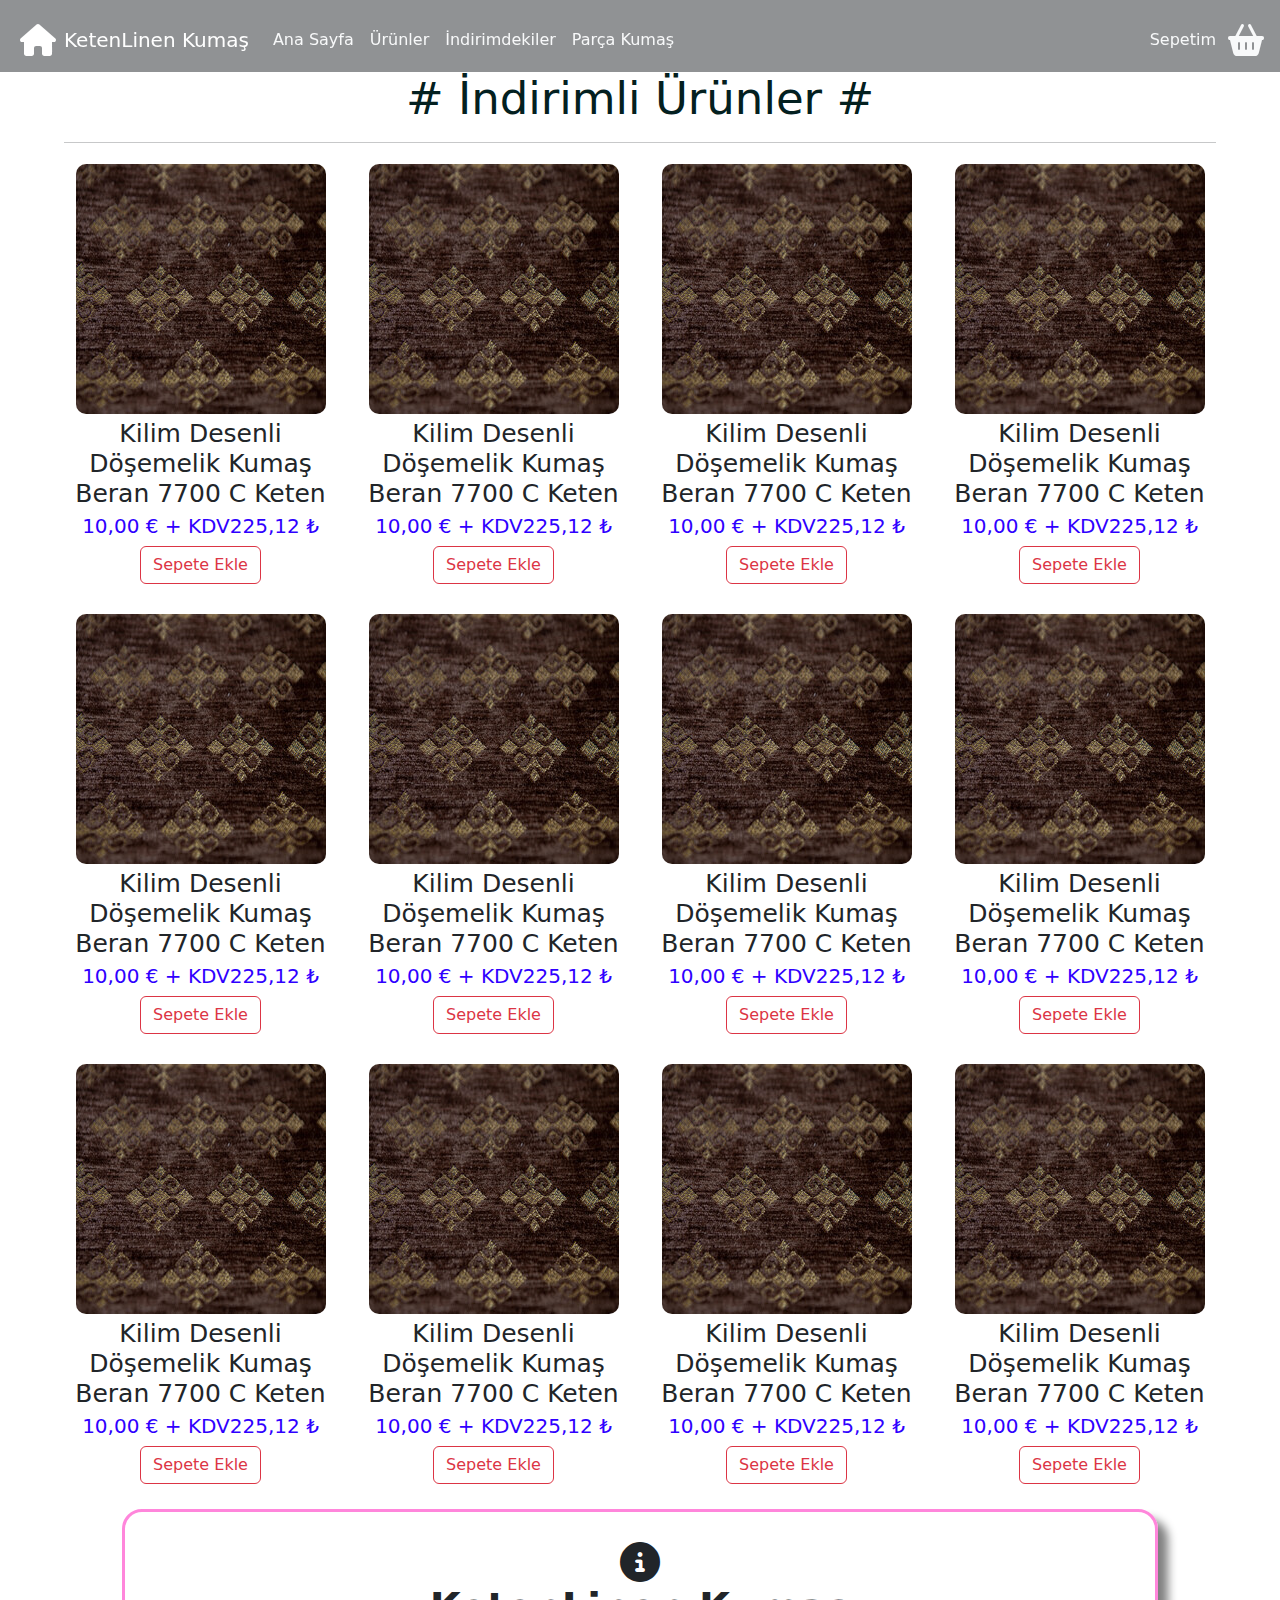
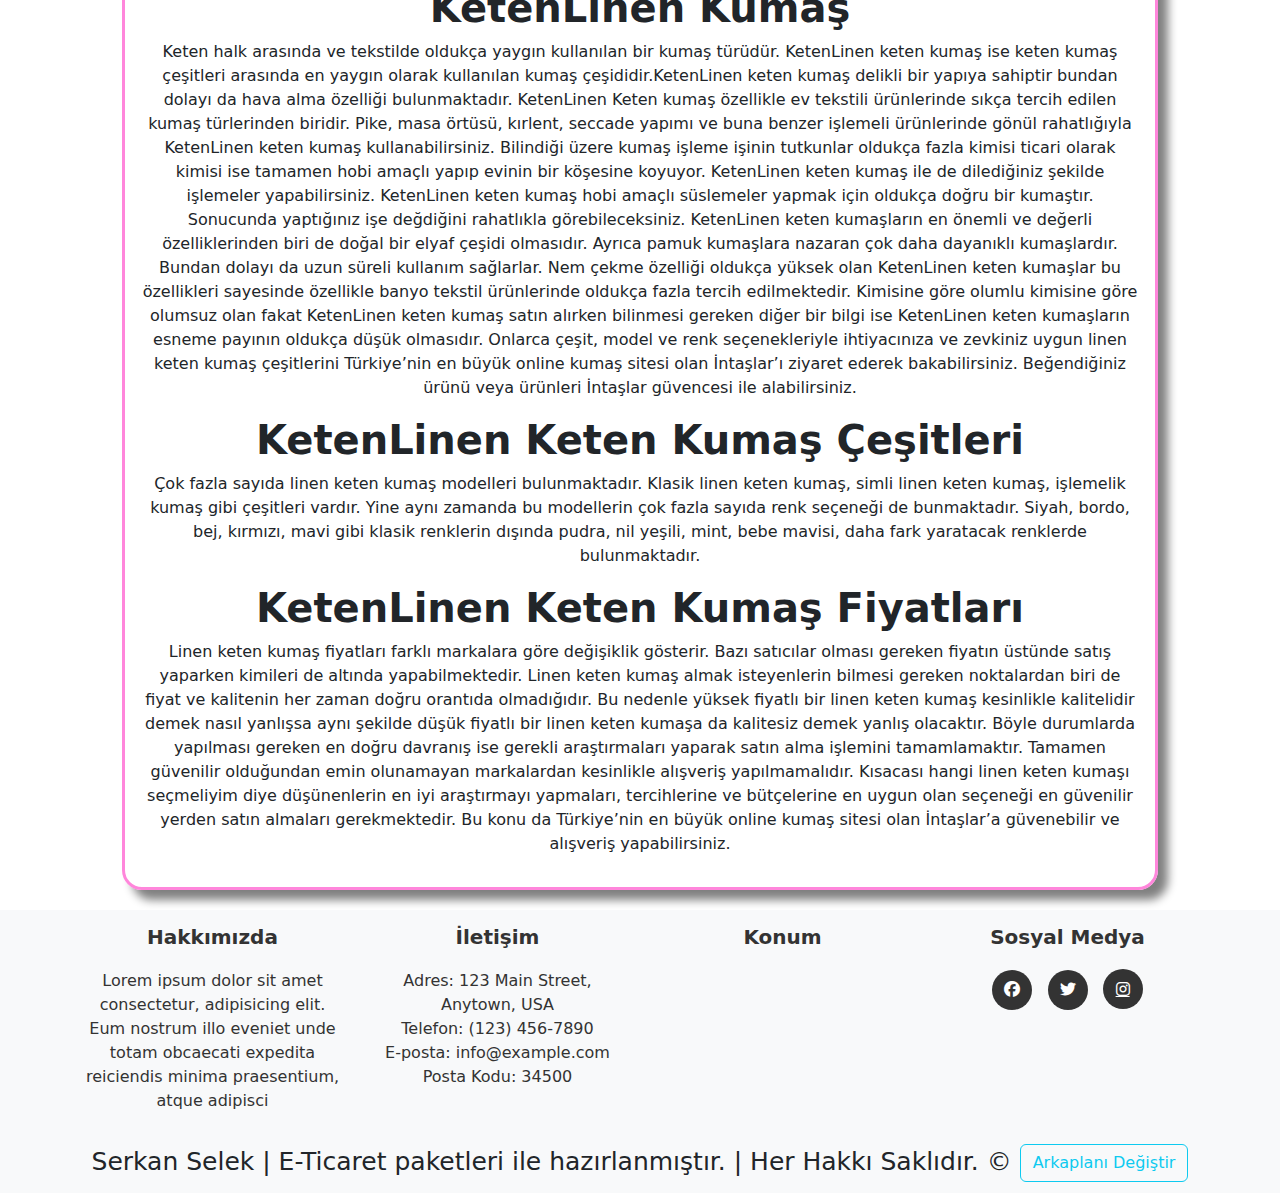
==== Indirimdekiler.html @ b71d881e "ilk hali" ====
<!DOCTYPE html>
<html lang="en">
<head>
    <meta charset="UTF-8">
    <meta http-equiv="X-UA-Compatible" content="IE=edge">
    <meta name="viewport" content="width=device-width, initial-scale=1.0">
    <title>İndirimdekiler</title>
    <link rel="stylesheet" href="style.css" />
    <link rel="stylesheet" href="https://cdnjs.cloudflare.com/ajax/libs/font-awesome/6.4.0/css/all.min.css">
    <link rel="stylesheet" href="https://cdn.jsdelivr.net/npm/bootstrap@5.3.0-alpha3/dist/css/bootstrap.min.css"/>
</head>
<body>
    <nav
      class="navbar navbar-expand-md bg-dark fixed-top bg-opacity-50 text-light"
    >
      <div class="container-fluid mt-2">
        <i class="fa-solid fa-house fa-2x p-2 poin" style="cursor: pointer;color: rgb(255, 255, 255); "></i>
        <a class="navbar-brand text-light-hover" style="color: #fff" href="KetenKumas.html">KetenLinen Kumaş</a>
        <button
          class="navbar-toggler"
          type="button"
          data-bs-toggle="collapse"
          data-bs-target="#navbarSupportedContent"
          aria-controls="navbarSupportedContent"
          aria-expanded="false"
          aria-label="Toggle navigation"
        >
          <span class="navbar-toggler-icon"></span>
        </button>
        <div class="collapse navbar-collapse" id="navbarSupportedContent">
          <ul class="navbar-nav me-auto mb-2 mb-lg-0">
            <li class="nav-item">
              <a class="nav-link text-light " aria-current="page" href="KetenKumas.html"
                >Ana Sayfa</a
              >
            </li>
            <li class="nav-item">
              <a class="nav-link text-light" aria-current="page" href="Urunler.html"
                >Ürünler</a
              >
            </li>
            <li class="nav-item">
              <a class="nav-link text-light" aria-current="page" href="Indirimdekiler.html"
                >İndirimdekiler</a
              >
            </li>
            <li class="nav-item">
              <a class="nav-link text-light" aria-current="page" href="ParcaKumas.html"
                >Parça Kumaş</a
              >
            </li>
          </ul>
          <div class="d-flex" role="search">
            <a class="nav-link text-light p-2" aria-current="page" href="Sepet.html"
              >Sepetim</a
            >
            <i
              class="fa-sharp fa-solid fa-basket-shopping fa-fade fs-2 p-1"
            ></i>
          </div>
        </div>
      </div>
    </nav>
    <div id="container">
        <div class="size">
            <h2 style="font-size: 45px;"># İndirimli Ürünler #</h2>
          </div>
          <hr>
          <div class="Products" >
          <div class="Product">
            <img src="Img/20.jpg" alt="" />
            <h2>Kilim Desenli Döşemelik Kumaş Beran 7700 C Keten</h2>
            <h3>10,00 € + KDV225,12 ₺</h3>
            <button type="button" class="btn btn-outline-danger" >Sepete Ekle</button>
          </div>
          <div class="Product">
            <img src="Img/20.jpg" alt="" />
            <h2>Kilim Desenli Döşemelik Kumaş Beran 7700 C Keten</h2>
            <h3>10,00 € + KDV225,12 ₺</h3>
            <button type="button" class="btn btn-outline-danger" >Sepete Ekle</button>
          </div>
          <div class="Product">
            <img src="Img/20.jpg" alt="" />
            <h2>Kilim Desenli Döşemelik Kumaş Beran 7700 C Keten</h2>
            <h3>10,00 € + KDV225,12 ₺</h3>
            <button type="button" class="btn btn-outline-danger" >Sepete Ekle</button>
          </div>
          <div class="Product">
            <img src="Img/20.jpg" alt="" />
            <h2>Kilim Desenli Döşemelik Kumaş Beran 7700 C Keten</h2>
            <h3>10,00 € + KDV225,12 ₺</h3>
            <button type="button" class="btn btn-outline-danger" >Sepete Ekle</button>
          </div>
          <div class="Product">
            <img src="Img/20.jpg" alt="" />
            <h2>Kilim Desenli Döşemelik Kumaş Beran 7700 C Keten</h2>
            <h3>10,00 € + KDV225,12 ₺</h3>
            <button type="button" class="btn btn-outline-danger" >Sepete Ekle</button>
          </div>
          <div class="Product">
            <img src="Img/20.jpg" alt="" />
            <h2>Kilim Desenli Döşemelik Kumaş Beran 7700 C Keten</h2>
            <h3>10,00 € + KDV225,12 ₺</h3>
            <button type="button" class="btn btn-outline-danger" >Sepete Ekle</button>
          </div>
          <div class="Product">
            <img src="Img/20.jpg" alt="" />
            <h2>Kilim Desenli Döşemelik Kumaş Beran 7700 C Keten</h2>
            <h3>10,00 € + KDV225,12 ₺</h3>
            <button type="button" class="btn btn-outline-danger" >Sepete Ekle</button>
          </div>
          <div class="Product">
            <img src="Img/20.jpg" alt="" />
            <h2>Kilim Desenli Döşemelik Kumaş Beran 7700 C Keten</h2>
            <h3>10,00 € + KDV225,12 ₺</h3>
            <button type="button" class="btn btn-outline-danger" >Sepete Ekle</button>
          </div>
          <div class="Product">
            <img src="Img/20.jpg" alt="" />
            <h2>Kilim Desenli Döşemelik Kumaş Beran 7700 C Keten</h2>
            <h3>10,00 € + KDV225,12 ₺</h3>
            <button type="button" class="btn btn-outline-danger" >Sepete Ekle</button>
          </div>
          <div class="Product">
            <img src="Img/20.jpg" alt="" />
            <h2>Kilim Desenli Döşemelik Kumaş Beran 7700 C Keten</h2>
            <h3>10,00 € + KDV225,12 ₺</h3>
            <button type="button" class="btn btn-outline-danger" >Sepete Ekle</button>
          </div>
          <div class="Product">
            <img src="Img/20.jpg" alt="" />
            <h2>Kilim Desenli Döşemelik Kumaş Beran 7700 C Keten</h2>
            <h3>10,00 € + KDV225,12 ₺</h3>
            <button type="button" class="btn btn-outline-danger" >Sepete Ekle</button>
          </div>
          <div class="Product">
            <img src="Img/20.jpg" alt="" />
            <h2>Kilim Desenli Döşemelik Kumaş Beran 7700 C Keten</h2>
            <h3>10,00 € + KDV225,12 ₺</h3>
            <button type="button" class="btn btn-outline-danger" >Sepete Ekle</button>
          </div>
        </div>
        <div class="header">
          <div class="header-content">
          <i class="fa-solid fa-circle-info fs-1"></i>
          <h2> KetenLinen Kumaş</h2>
          <p>Keten halk arasında ve tekstilde oldukça yaygın kullanılan bir kumaş türüdür. KetenLinen keten kumaş ise keten kumaş çeşitleri arasında en yaygın olarak kullanılan kumaş çeşididir.KetenLinen keten kumaş delikli bir yapıya sahiptir bundan dolayı da hava alma özelliği bulunmaktadır. KetenLinen Keten kumaş özellikle ev tekstili ürünlerinde sıkça tercih edilen kumaş türlerinden biridir. Pike, masa örtüsü, kırlent, seccade yapımı ve buna benzer işlemeli ürünlerinde gönül rahatlığıyla KetenLinen keten kumaş kullanabilirsiniz. Bilindiği üzere kumaş işleme işinin tutkunlar oldukça fazla kimisi ticari olarak kimisi ise tamamen hobi amaçlı yapıp evinin bir köşesine koyuyor. KetenLinen keten kumaş ile de dilediğiniz şekilde işlemeler yapabilirsiniz. KetenLinen keten kumaş hobi amaçlı süslemeler yapmak için oldukça doğru bir kumaştır. Sonucunda yaptığınız işe değdiğini rahatlıkla görebileceksiniz. KetenLinen keten kumaşların en önemli ve değerli özelliklerinden biri de doğal bir elyaf çeşidi olmasıdır. Ayrıca pamuk kumaşlara nazaran çok daha dayanıklı kumaşlardır. Bundan dolayı da uzun süreli kullanım sağlarlar. Nem çekme özelliği oldukça yüksek olan KetenLinen keten kumaşlar bu özellikleri sayesinde özellikle banyo tekstil ürünlerinde oldukça fazla tercih edilmektedir. Kimisine göre olumlu kimisine göre olumsuz olan fakat KetenLinen keten kumaş satın alırken bilinmesi gereken diğer bir bilgi ise KetenLinen keten kumaşların esneme payının oldukça düşük olmasıdır.
          Onlarca çeşit, model ve renk seçenekleriyle ihtiyacınıza ve zevkiniz uygun linen keten kumaş çeşitlerini Türkiye’nin en büyük online kumaş sitesi olan İntaşlar’ı ziyaret ederek bakabilirsiniz. Beğendiğiniz ürünü veya ürünleri İntaşlar güvencesi ile alabilirsiniz.</p>
          <h2>KetenLinen Keten Kumaş Çeşitleri</h2>
          <p>Çok fazla sayıda linen keten kumaş modelleri bulunmaktadır. Klasik linen keten kumaş, simli linen keten kumaş, işlemelik kumaş gibi çeşitleri vardır. Yine aynı zamanda bu modellerin çok fazla sayıda renk seçeneği de bunmaktadır. Siyah, bordo, bej, kırmızı, mavi gibi klasik renklerin dışında pudra, nil yeşili, mint, bebe mavisi, daha fark yaratacak renklerde bulunmaktadır.</p>
          <h2>KetenLinen Keten Kumaş Fiyatları</h2>
          <p>Linen keten kumaş fiyatları farklı markalara göre değişiklik gösterir. Bazı satıcılar olması gereken fiyatın üstünde satış yaparken kimileri de altında yapabilmektedir. Linen keten kumaş almak isteyenlerin bilmesi gereken noktalardan biri de fiyat ve kalitenin her zaman doğru orantıda olmadığıdır. Bu nedenle yüksek fiyatlı bir linen keten kumaş kesinlikle kalitelidir demek nasıl yanlışsa aynı şekilde düşük fiyatlı bir linen keten kumaşa da kalitesiz demek yanlış olacaktır. Böyle durumlarda yapılması gereken en doğru davranış ise gerekli araştırmaları yaparak satın alma işlemini tamamlamaktır. Tamamen güvenilir olduğundan emin olunamayan markalardan kesinlikle alışveriş yapılmamalıdır. Kısacası hangi linen keten kumaşı seçmeliyim diye düşünenlerin en iyi araştırmayı yapmaları, tercihlerine ve bütçelerine en uygun olan seçeneği en güvenilir yerden satın almaları gerekmektedir. Bu konu da Türkiye’nin en büyük online kumaş sitesi olan İntaşlar’a güvenebilir ve alışveriş yapabilirsiniz.</p>
        </div>
       </div>
    </div>
    <footer>
      <div class="container">
        <div class="row">
          <div class="col-md-3">
            <h4>Hakkımızda</h4>
            <p>Lorem ipsum dolor sit amet consectetur, adipisicing elit. Eum nostrum illo eveniet unde totam obcaecati expedita reiciendis minima praesentium, atque adipisci</p>
          </div>
          <div class="col-md-3">
            <h4>İletişim</h4>
            <p>Adres: 123 Main Street, Anytown, USA<br>
               Telefon: (123) 456-7890<br>
               E-posta: info@example.com <br>
              Posta Kodu: 34500</p>
          </div>
          <div class="col-md-3">
            <h4>Konum</h4>
            <iframe
            src="https://www.google.com/maps/embed?pb=!1m18!1m12!1m3!1d3010.4388730806877!2d28.828961715251687!3d41.015653379300055!2m3!1f0!2f0!3f0!3m2!1i1024!2i768!4f13.1!3m3!1m2!1s0x14caa494a546d8d9%3A0x5f1c9d7345d8a8c1!2sYenibosna%20Merkez%2C%20Ferit%20S%C4%B1dal%20Sk.%2C%2034197%20Bah%C3%A7elievler%2F%C4%B0stanbul!5e0!3m2!1str!2str!4v1680774273585!5m2!1str!2str"
            width="250"
            height="100"
            style="border-radius: 10px;"
            allowfullscreen=""
            loading="lazy"
            referrerpolicy="no-referrer-when-downgrade"
          ></iframe>
          </div>
          <div class="col-md-3">
            <h4>Sosyal Medya</h4>
            <ul class="social-media">
              <li><a href="#"><i class="fab fa-facebook"></i></a></li>
              <li><a href="#"><i class="fab fa-twitter"></i></a></li>
              <li><a href="https://www.instagram.com/srkanselek/?next=%2F"
                class="fab fa-instagram"></i></a></li>
            </ul>
            
          </div>
        </div>
      </div>
    </footer>
    <div class="copry">
      Serkan Selek | E-Ticaret paketleri ile hazırlanmıştır. | Her Hakkı
      Saklıdır. &copy;
      <button id="backround" class="btn btn-outline-info">Arkaplanı Değiştir</button>
    </div>
    <script src="https://cdn.jsdelivr.net/npm/bootstrap@5.3.0-alpha3/dist/js/bootstrap.bundle.min.js"></script>
    <script src="app.js"></script>
</body>
</html>
---- style.css ----
/* @import url(https://cdnjs.cloudflare.com/ajax/libs/font-awesome/6.4.0/css/all.min.css); */

* {
    margin: 0;
    padding: 0;
    box-sizing: border-box;
}
#navbar{
    background: transparent;
    backdrop-filter: blur(5px);
}
.nav-link:hover {
    color: rgba(255, 255, 0, 0.548) !important;
}
#container{
    max-width: 100%;
    padding: 0 5%;
    margin-top: 72px;
    /* background-color: #ffffff  arka plan rengi*/
}
#slider-container{
    margin-left: 0;
    margin-right: 0;
    max-width: 100%;
}
.carousel-item img{
    text-align: center;
    border-image-slice: 0%;
    width: 100%;
}
#carouselExampleCaptions img{
    max-height: 90vh;
}
.Price{
    display: grid;
    grid-template-columns: repeat(4, 1fr);
    background-color: rgb(240, 238, 235);
    text-align: center;
    padding-left: 5%;
    padding-right: 5%;
    border-bottom-left-radius: 20px;
    border-bottom-right-radius: 20px;
}
.Unit-Price{
    padding: 15px;
    text-align: center;
    color: rgb(0, 0, 0);
}
.Unit-Price i{
    color: rgb(226, 43, 43);
}
.size{
    color: rgb(3, 32, 32);
    text-align: center;
    font-size: 45px;
}
.Products{
    display: grid;
    grid-template-columns: repeat(4, 1fr);
    text-align: center;
    gap: 20px;
}
.Products h3{
    color: rgb(47, 0, 255);
    font-size: 20px;
}
.Products h2{
    font-size: 25px;
    margin: 5px;
}
.Product{
    border: none;
    border-radius: 25px;
    padding-top: 10px;
    background-color: #ffffff;
    padding: 5px 0 5px 0;
}
.Product img{
    border-radius: 10px 10px 10px 10px;
    width: 250px;
    height: 250px;
}
 .Products .Product:hover{  /*burası da box shasow yapıp üzerine gelince etrafında kutucuk oluşturuyor. */
    box-shadow: 0 4px 8px 0 rgba(0, 0, 0, 0.2), 0 6px 20px 0 rgba(0, 0, 0, 0.19);
}

.section{
    display: flex;
    overflow: auto;
    text-align: center;
    max-width: 100%;
    height: 450px;
    padding: 10px;
    column-gap: 35px;
    background-color: #ffffff;
    border-radius: 9px;

}
.section::-webkit-scrollbar{
    background-color: transparent;
    height: 10px;
}
.section::-webkit-scrollbar-thumb{
    background-color: rgb(172, 182, 153);
    border-radius: 6px;
}
.section .Product h3{
    color: rgb(47, 0, 255);
    font-size: 20px;
}
.section .Product h2{
    font-size: 25px;
    margin: 10px;
}
.header{
    padding-top: 15px;
    border: 3px solid rgb(255, 134, 219);
    border-radius: 20px;
    text-align: center;
    box-shadow: 10px 10px 10px grey; 
    margin: 20px 5%;
    width: 90%;
}
.header-content{
    padding: 15px;
}
.header-content h2{
    font-size: 40px;
    font-weight: 650;
}
/* Footer Başlangıç */
footer {
    background-color: #f8f9fa;
    padding: 15px 0 10px 0;
    font-size: 16px;
    color: #333;
    align-items: center;
  }
  footer h4 {
    font-size: 20px;
    font-weight: bold;
    margin-bottom: 20px;
  }
  footer p {
    line-height: 1.5;
    margin-bottom: 20px;
  }
  .row{
    text-align: center;
  }
  .social-media {
    list-style: none;
    padding: 0;
    margin: 0;
  }
  
  .social-media li {
    display: inline-block;
    margin-right: 10px;
  }
  
  .social-media li:last-child {
    margin-right: 0;
  }
  
  .social-media a {
    display: inline-block;
    width: 40px;
    height: 40px;
    line-height: 40px;
    text-align: center;
    color: #fff;
    border-radius: 50%;
    background-color: #333;
    transition: all 0.3s ease;
  }
  
  .social-media a:hover {
    background-color: #dc3545;
  }
  .copry{
    text-align: center;
    align-items: center;
    font-size: 25px;
    background-color: #f8f9fa;
    bottom: 0px;
    height: 50px;
  }
  
/* Footer Bitiş */
.features{
    display: flex;
}
.features img {
    width: 650px;
    height: 550px;
    border-radius: 20px 0px 0px 20px;
}
.features2{
    padding: 15px;
    background-color: rgb(248, 248, 241);
    border-radius: 0px 20px 20px 0px;
}
/* Fıgure Başlangıç */
.fıgure{
    display: grid;
    grid-template-columns: repeat(3, 1fr);
    text-align: center;
    padding: 0 0 0 5%;
}
.sort{
    position: relative;
    width: 350px;
    height: 250px;
    background-color: #000;
    overflow: hidden;
    border-radius: 15px;
}
.sort__image{
    height: 100%;
    width: 100%;
    object-fit: cover;
    scale: 1.15;
    transition: opacity 0.25s,
                scale 0.35s;
}
.sort:hover .sort__image{
    opacity: 0.5;
    scale: 1;
}
.sort__body{
    position: absolute;
    inset: 0;
    padding: 50px;
    color: #fff;
    text-align: center;
    display: flex;
    flex-direction: column;
    align-items: center;
    row-gap: 15px;
    justify-content: center;
}
.sort__body::before{
    content: '';
    position: absolute;
    inset: 20px;
    border: 2px solid #fff;
    opacity: 0;
    scale: 1.25;
    transition: opacity 0.25s,
                scale 0.25s;
}
.sort:hover .sort__body::before{
    opacity: 1;
    scale: 1;
}
.sort__title{
    letter-spacing: 1px;
    text-transform: uppercase;
    text-shadow: 1px 1px 10px rgba(0, 0, 0, .5);
}
.sort__description{
    opacity: 1;
    translate: 0;
}
/* Fıgure Bitiş */

/* Animasyonlu Cardlar başlangıç */
.cards{
    display: grid ;
    grid-template-columns: repeat(4, 1fr);
    text-align: center;
    align-items: center;
}
.card{
    left: 15px;
    border: none;
    margin: 30px;
    border-radius: 10px;
    box-shadow: 3px 3px 20px rgba(218, 98, 98, 0.5);
    position: relative;
    overflow: hidden;
    height: 250px;
    width: 250px;
}
.card img{
    width: 250px;
    height: 250px;
    object-fit: cover;
    transition: transform 1s;
}
.card:hover .card-image{
    transform: scale(1.5);
}
.card-title {
    position: absolute;
    bottom: 45px;
    font-size: 20px;
    color: #ffffff00 !important;
    text-shadow: 0 0 0.1px #ff0000;
    text-align: center;
}
#card-btn{
    position: absolute;
    bottom: 5px;
    text-align: center;
    left: 27%;
}
/* Anismasyonlu Cardlar Bitiş */
/*Modal Başlangıç*/
.modal{
    position: fixed;
    display: none;
    align-items: center;
    justify-content: center;
}
#modal-kapat{
    position: absolute;
    right: 0;
    top: 0;
    cursor: pointer;
    padding: 15px;
}
.close{
    position: relative;
    background-color: #f1eaf0;
    /* background-color: rgb(231, 231, 220); */
    border-radius: 15px;
    padding: 20px;
    display: flex;
    font-size: 20px;
}
.close img{
    width: 300px;
    height: 300px;
}
/* Modal Bitiş */













@media (max-width: 1200px){
    .Products{grid-template-columns: repeat(3, 1fr);}
    .cards{grid-template-columns: repeat(3, 1fr);}
    .Price{grid-template-columns: repeat(3, 1fr);}
}
@media (max-width: 992px){
    .Products{grid-template-columns: repeat(2, 1fr);}
    .cards{grid-template-columns: repeat(2, 1fr);}
    .Price{grid-template-columns: repeat(2, 1fr);}
    .fıgure{grid-template-columns: repeat(2, 1fr);}
}
@media (max-width: 768px){
    .fıgure{grid-template-columns: repeat(1, 1fr);}
}
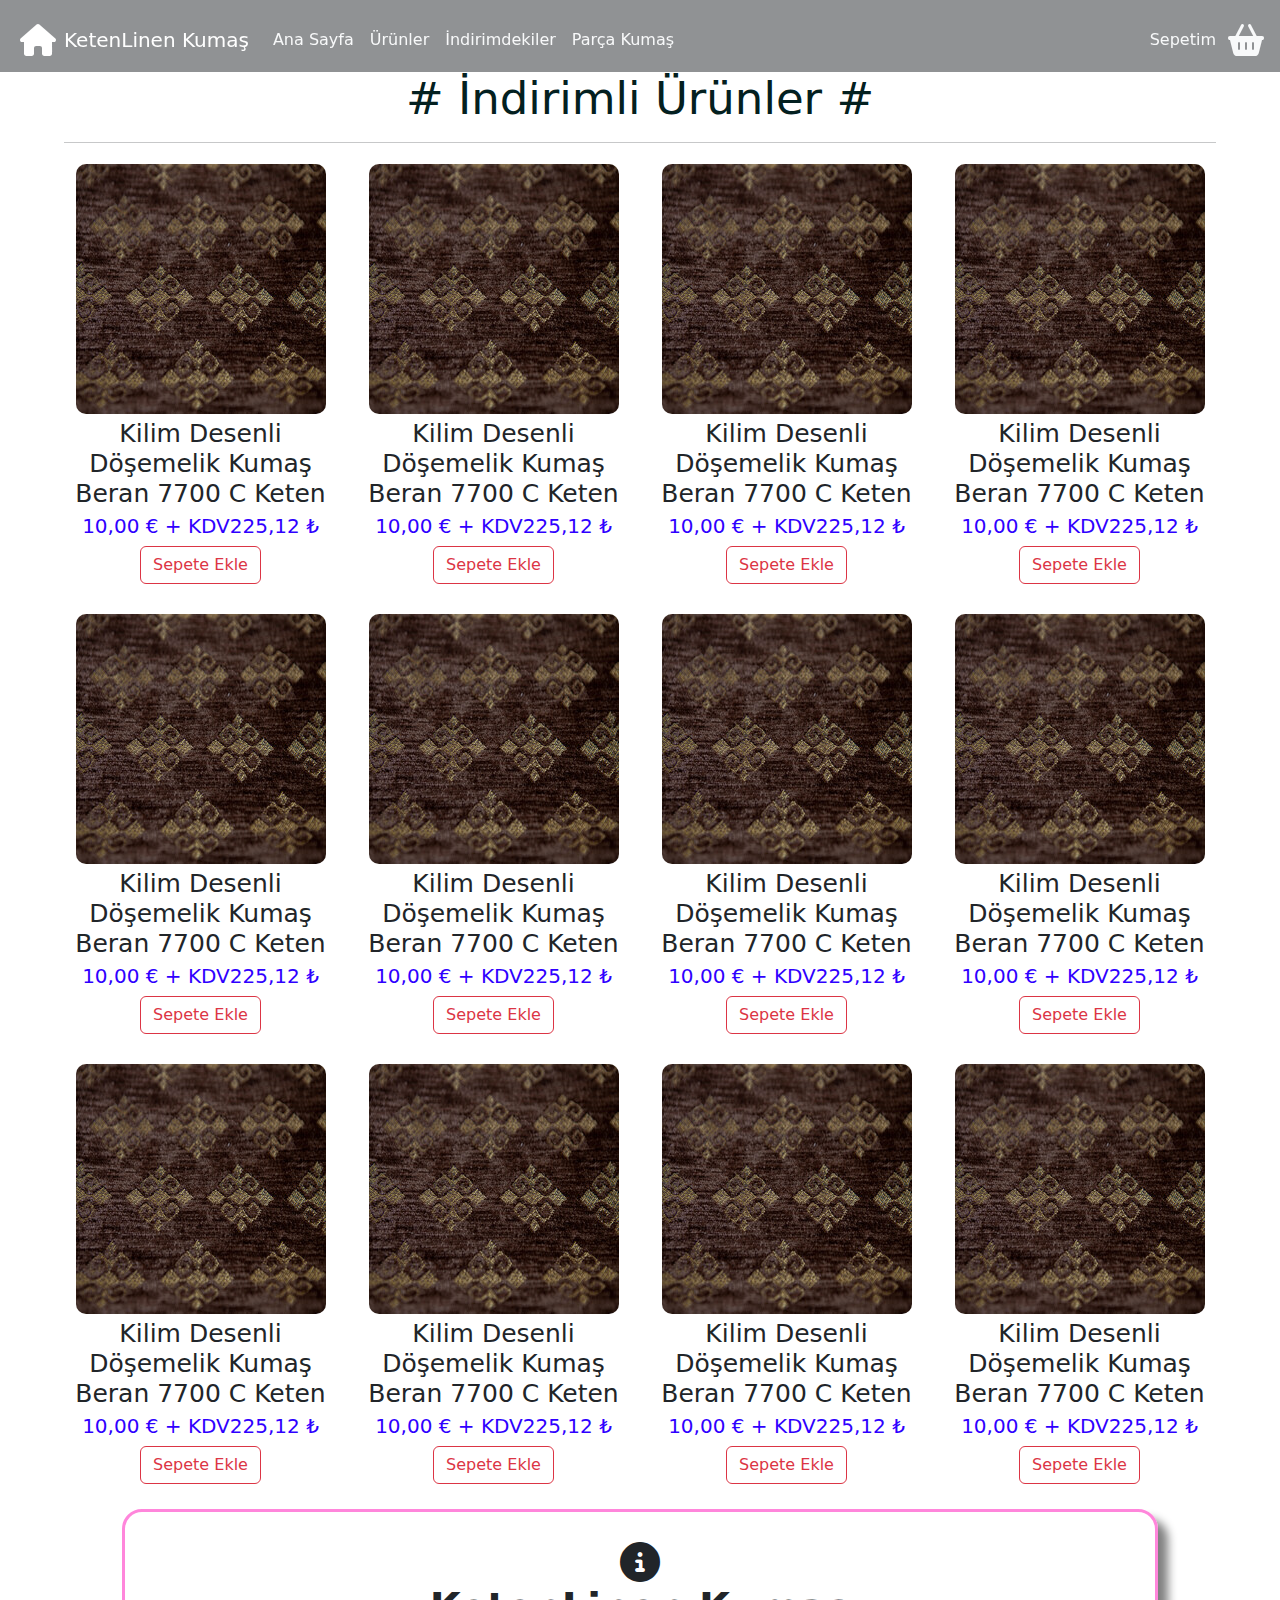
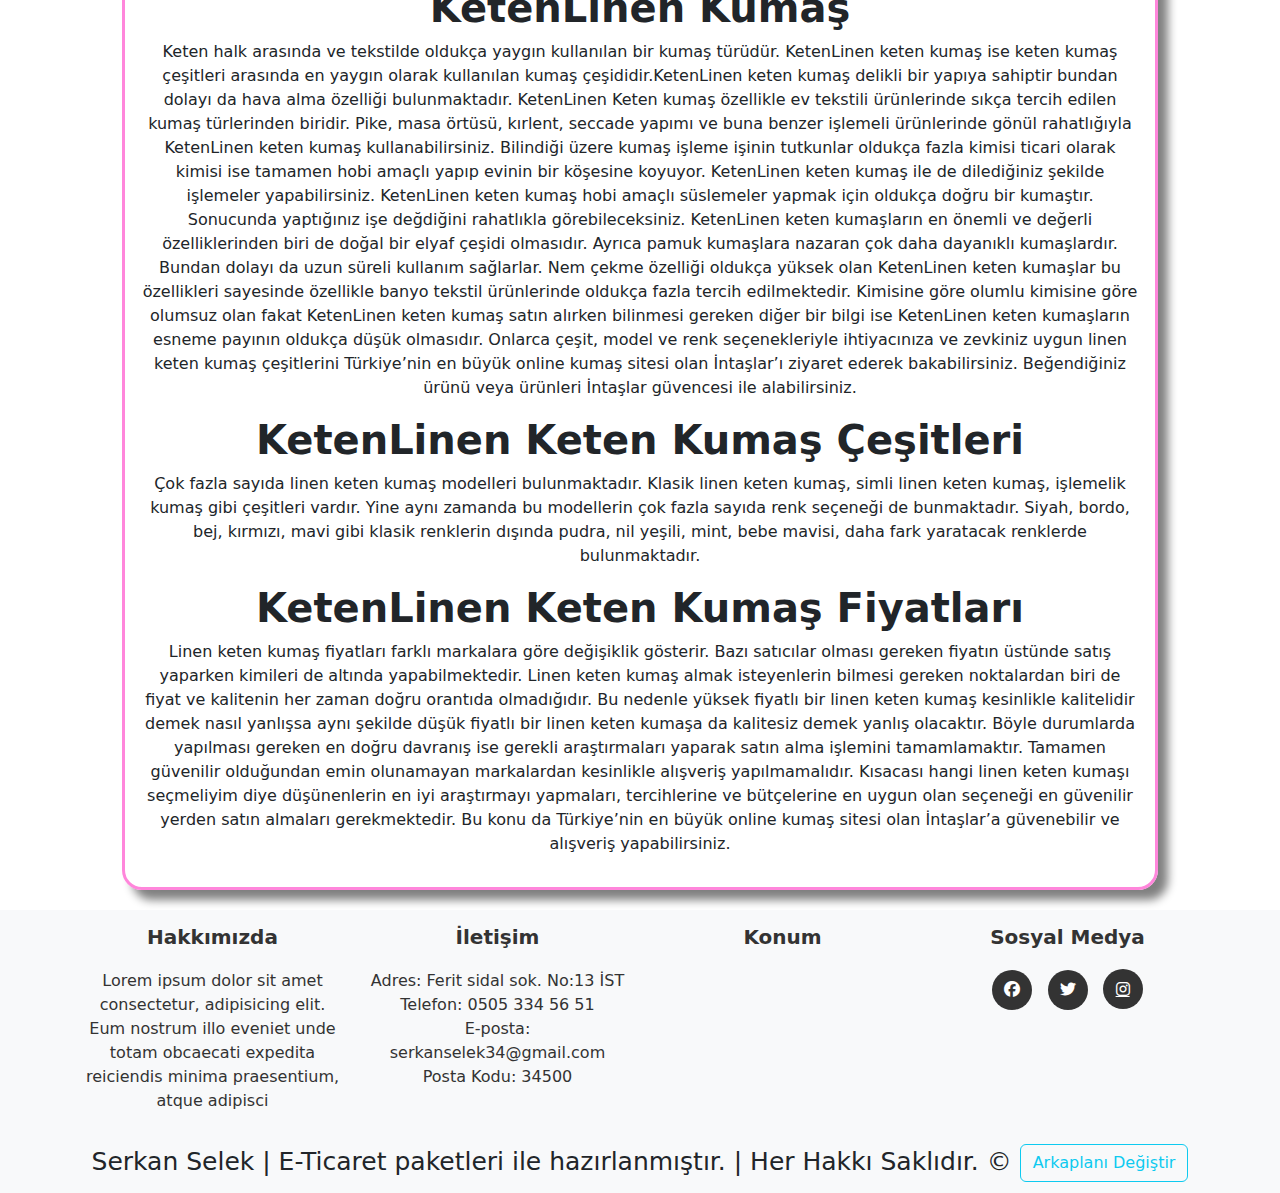
==== commit 9dcfb9fc: "Adres Eklenmiş hali" ====
--- a/Indirimdekiler.html
+++ b/Indirimdekiler.html
@@ -1,203 +1,207 @@
 <!DOCTYPE html>
 <html lang="en">
+
 <head>
-    <meta charset="UTF-8">
-    <meta http-equiv="X-UA-Compatible" content="IE=edge">
-    <meta name="viewport" content="width=device-width, initial-scale=1.0">
-    <title>İndirimdekiler</title>
-    <link rel="stylesheet" href="style.css" />
-    <link rel="stylesheet" href="https://cdnjs.cloudflare.com/ajax/libs/font-awesome/6.4.0/css/all.min.css">
-    <link rel="stylesheet" href="https://cdn.jsdelivr.net/npm/bootstrap@5.3.0-alpha3/dist/css/bootstrap.min.css"/>
+  <meta charset="UTF-8">
+  <meta http-equiv="X-UA-Compatible" content="IE=edge">
+  <meta name="viewport" content="width=device-width, initial-scale=1.0">
+  <title>İndirimdekiler</title>
+  <link rel="stylesheet" href="style.css" />
+  <link rel="stylesheet" href="https://cdnjs.cloudflare.com/ajax/libs/font-awesome/6.4.0/css/all.min.css">
+  <link rel="stylesheet" href="https://cdn.jsdelivr.net/npm/bootstrap@5.3.0-alpha3/dist/css/bootstrap.min.css" />
 </head>
+
 <body>
-    <nav
-      class="navbar navbar-expand-md bg-dark fixed-top bg-opacity-50 text-light"
-    >
-      <div class="container-fluid mt-2">
-        <i class="fa-solid fa-house fa-2x p-2 poin" style="cursor: pointer;color: rgb(255, 255, 255); "></i>
-        <a class="navbar-brand text-light-hover" style="color: #fff" href="KetenKumas.html">KetenLinen Kumaş</a>
-        <button
-          class="navbar-toggler"
-          type="button"
-          data-bs-toggle="collapse"
-          data-bs-target="#navbarSupportedContent"
-          aria-controls="navbarSupportedContent"
-          aria-expanded="false"
-          aria-label="Toggle navigation"
-        >
-          <span class="navbar-toggler-icon"></span>
-        </button>
-        <div class="collapse navbar-collapse" id="navbarSupportedContent">
-          <ul class="navbar-nav me-auto mb-2 mb-lg-0">
-            <li class="nav-item">
-              <a class="nav-link text-light " aria-current="page" href="KetenKumas.html"
-                >Ana Sayfa</a
-              >
-            </li>
-            <li class="nav-item">
-              <a class="nav-link text-light" aria-current="page" href="Urunler.html"
-                >Ürünler</a
-              >
-            </li>
-            <li class="nav-item">
-              <a class="nav-link text-light" aria-current="page" href="Indirimdekiler.html"
-                >İndirimdekiler</a
-              >
-            </li>
-            <li class="nav-item">
-              <a class="nav-link text-light" aria-current="page" href="ParcaKumas.html"
-                >Parça Kumaş</a
-              >
-            </li>
+  <nav class="navbar navbar-expand-md bg-dark fixed-top bg-opacity-50 text-light">
+    <div class="container-fluid mt-2">
+      <i class="fa-solid fa-house fa-2x p-2 poin" style="cursor: pointer;color: rgb(255, 255, 255); "></i>
+      <a class="navbar-brand text-light-hover" style="color: #fff" href="KetenKumas.html">KetenLinen Kumaş</a>
+      <button class="navbar-toggler" type="button" data-bs-toggle="collapse" data-bs-target="#navbarSupportedContent"
+        aria-controls="navbarSupportedContent" aria-expanded="false" aria-label="Toggle navigation">
+        <span class="navbar-toggler-icon"></span>
+      </button>
+      <div class="collapse navbar-collapse" id="navbarSupportedContent">
+        <ul class="navbar-nav me-auto mb-2 mb-lg-0">
+          <li class="nav-item">
+            <a class="nav-link text-light " aria-current="page" href="KetenKumas.html">Ana Sayfa</a>
+          </li>
+          <li class="nav-item">
+            <a class="nav-link text-light" aria-current="page" href="Urunler.html">Ürünler</a>
+          </li>
+          <li class="nav-item">
+            <a class="nav-link text-light" aria-current="page" href="Indirimdekiler.html">İndirimdekiler</a>
+          </li>
+          <li class="nav-item">
+            <a class="nav-link text-light" aria-current="page" href="ParcaKumas.html">Parça Kumaş</a>
+          </li>
+        </ul>
+        <div class="d-flex" role="search">
+          <a class="nav-link text-light p-2" aria-current="page" href="Sepet.html">Sepetim</a>
+          <i class="fa-sharp fa-solid fa-basket-shopping fa-fade fs-2 p-1"></i>
+        </div>
+      </div>
+    </div>
+  </nav>
+  <div id="container">
+    <div class="size">
+      <h2 style="font-size: 45px;"># İndirimli Ürünler #</h2>
+    </div>
+    <hr>
+    <div class="Products">
+      <div class="Product">
+        <img src="Img/20.jpg" alt="" />
+        <h2>Kilim Desenli Döşemelik Kumaş Beran 7700 C Keten</h2>
+        <h3>10,00 € + KDV225,12 ₺</h3>
+        <button type="button" class="btn btn-outline-danger">Sepete Ekle</button>
+      </div>
+      <div class="Product">
+        <img src="Img/20.jpg" alt="" />
+        <h2>Kilim Desenli Döşemelik Kumaş Beran 7700 C Keten</h2>
+        <h3>10,00 € + KDV225,12 ₺</h3>
+        <button type="button" class="btn btn-outline-danger">Sepete Ekle</button>
+      </div>
+      <div class="Product">
+        <img src="Img/20.jpg" alt="" />
+        <h2>Kilim Desenli Döşemelik Kumaş Beran 7700 C Keten</h2>
+        <h3>10,00 € + KDV225,12 ₺</h3>
+        <button type="button" class="btn btn-outline-danger">Sepete Ekle</button>
+      </div>
+      <div class="Product">
+        <img src="Img/20.jpg" alt="" />
+        <h2>Kilim Desenli Döşemelik Kumaş Beran 7700 C Keten</h2>
+        <h3>10,00 € + KDV225,12 ₺</h3>
+        <button type="button" class="btn btn-outline-danger">Sepete Ekle</button>
+      </div>
+      <div class="Product">
+        <img src="Img/20.jpg" alt="" />
+        <h2>Kilim Desenli Döşemelik Kumaş Beran 7700 C Keten</h2>
+        <h3>10,00 € + KDV225,12 ₺</h3>
+        <button type="button" class="btn btn-outline-danger">Sepete Ekle</button>
+      </div>
+      <div class="Product">
+        <img src="Img/20.jpg" alt="" />
+        <h2>Kilim Desenli Döşemelik Kumaş Beran 7700 C Keten</h2>
+        <h3>10,00 € + KDV225,12 ₺</h3>
+        <button type="button" class="btn btn-outline-danger">Sepete Ekle</button>
+      </div>
+      <div class="Product">
+        <img src="Img/20.jpg" alt="" />
+        <h2>Kilim Desenli Döşemelik Kumaş Beran 7700 C Keten</h2>
+        <h3>10,00 € + KDV225,12 ₺</h3>
+        <button type="button" class="btn btn-outline-danger">Sepete Ekle</button>
+      </div>
+      <div class="Product">
+        <img src="Img/20.jpg" alt="" />
+        <h2>Kilim Desenli Döşemelik Kumaş Beran 7700 C Keten</h2>
+        <h3>10,00 € + KDV225,12 ₺</h3>
+        <button type="button" class="btn btn-outline-danger">Sepete Ekle</button>
+      </div>
+      <div class="Product">
+        <img src="Img/20.jpg" alt="" />
+        <h2>Kilim Desenli Döşemelik Kumaş Beran 7700 C Keten</h2>
+        <h3>10,00 € + KDV225,12 ₺</h3>
+        <button type="button" class="btn btn-outline-danger">Sepete Ekle</button>
+      </div>
+      <div class="Product">
+        <img src="Img/20.jpg" alt="" />
+        <h2>Kilim Desenli Döşemelik Kumaş Beran 7700 C Keten</h2>
+        <h3>10,00 € + KDV225,12 ₺</h3>
+        <button type="button" class="btn btn-outline-danger">Sepete Ekle</button>
+      </div>
+      <div class="Product">
+        <img src="Img/20.jpg" alt="" />
+        <h2>Kilim Desenli Döşemelik Kumaş Beran 7700 C Keten</h2>
+        <h3>10,00 € + KDV225,12 ₺</h3>
+        <button type="button" class="btn btn-outline-danger">Sepete Ekle</button>
+      </div>
+      <div class="Product">
+        <img src="Img/20.jpg" alt="" />
+        <h2>Kilim Desenli Döşemelik Kumaş Beran 7700 C Keten</h2>
+        <h3>10,00 € + KDV225,12 ₺</h3>
+        <button type="button" class="btn btn-outline-danger">Sepete Ekle</button>
+      </div>
+    </div>
+    <div class="header">
+      <div class="header-content">
+        <i class="fa-solid fa-circle-info fs-1"></i>
+        <h2> KetenLinen Kumaş</h2>
+        <p>Keten halk arasında ve tekstilde oldukça yaygın kullanılan bir kumaş türüdür. KetenLinen keten kumaş ise
+          keten kumaş çeşitleri arasında en yaygın olarak kullanılan kumaş çeşididir.KetenLinen keten kumaş delikli bir
+          yapıya sahiptir bundan dolayı da hava alma özelliği bulunmaktadır. KetenLinen Keten kumaş özellikle ev
+          tekstili ürünlerinde sıkça tercih edilen kumaş türlerinden biridir. Pike, masa örtüsü, kırlent, seccade yapımı
+          ve buna benzer işlemeli ürünlerinde gönül rahatlığıyla KetenLinen keten kumaş kullanabilirsiniz. Bilindiği
+          üzere kumaş işleme işinin tutkunlar oldukça fazla kimisi ticari olarak kimisi ise tamamen hobi amaçlı yapıp
+          evinin bir köşesine koyuyor. KetenLinen keten kumaş ile de dilediğiniz şekilde işlemeler yapabilirsiniz.
+          KetenLinen keten kumaş hobi amaçlı süslemeler yapmak için oldukça doğru bir kumaştır. Sonucunda yaptığınız işe
+          değdiğini rahatlıkla görebileceksiniz. KetenLinen keten kumaşların en önemli ve değerli özelliklerinden biri
+          de doğal bir elyaf çeşidi olmasıdır. Ayrıca pamuk kumaşlara nazaran çok daha dayanıklı kumaşlardır. Bundan
+          dolayı da uzun süreli kullanım sağlarlar. Nem çekme özelliği oldukça yüksek olan KetenLinen keten kumaşlar bu
+          özellikleri sayesinde özellikle banyo tekstil ürünlerinde oldukça fazla tercih edilmektedir. Kimisine göre
+          olumlu kimisine göre olumsuz olan fakat KetenLinen keten kumaş satın alırken bilinmesi gereken diğer bir bilgi
+          ise KetenLinen keten kumaşların esneme payının oldukça düşük olmasıdır.
+          Onlarca çeşit, model ve renk seçenekleriyle ihtiyacınıza ve zevkiniz uygun linen keten kumaş çeşitlerini
+          Türkiye’nin en büyük online kumaş sitesi olan İntaşlar’ı ziyaret ederek bakabilirsiniz. Beğendiğiniz ürünü
+          veya ürünleri İntaşlar güvencesi ile alabilirsiniz.</p>
+        <h2>KetenLinen Keten Kumaş Çeşitleri</h2>
+        <p>Çok fazla sayıda linen keten kumaş modelleri bulunmaktadır. Klasik linen keten kumaş, simli linen keten
+          kumaş, işlemelik kumaş gibi çeşitleri vardır. Yine aynı zamanda bu modellerin çok fazla sayıda renk seçeneği
+          de bunmaktadır. Siyah, bordo, bej, kırmızı, mavi gibi klasik renklerin dışında pudra, nil yeşili, mint, bebe
+          mavisi, daha fark yaratacak renklerde bulunmaktadır.</p>
+        <h2>KetenLinen Keten Kumaş Fiyatları</h2>
+        <p>Linen keten kumaş fiyatları farklı markalara göre değişiklik gösterir. Bazı satıcılar olması gereken fiyatın
+          üstünde satış yaparken kimileri de altında yapabilmektedir. Linen keten kumaş almak isteyenlerin bilmesi
+          gereken noktalardan biri de fiyat ve kalitenin her zaman doğru orantıda olmadığıdır. Bu nedenle yüksek fiyatlı
+          bir linen keten kumaş kesinlikle kalitelidir demek nasıl yanlışsa aynı şekilde düşük fiyatlı bir linen keten
+          kumaşa da kalitesiz demek yanlış olacaktır. Böyle durumlarda yapılması gereken en doğru davranış ise gerekli
+          araştırmaları yaparak satın alma işlemini tamamlamaktır. Tamamen güvenilir olduğundan emin olunamayan
+          markalardan kesinlikle alışveriş yapılmamalıdır. Kısacası hangi linen keten kumaşı seçmeliyim diye
+          düşünenlerin en iyi araştırmayı yapmaları, tercihlerine ve bütçelerine en uygun olan seçeneği en güvenilir
+          yerden satın almaları gerekmektedir. Bu konu da Türkiye’nin en büyük online kumaş sitesi olan İntaşlar’a
+          güvenebilir ve alışveriş yapabilirsiniz.</p>
+      </div>
+    </div>
+  </div>
+  <footer>
+    <div class="container">
+      <div class="row">
+        <div class="col-md-3">
+          <h4>Hakkımızda</h4>
+          <p>Lorem ipsum dolor sit amet consectetur, adipisicing elit. Eum nostrum illo eveniet unde totam obcaecati
+            expedita reiciendis minima praesentium, atque adipisci</p>
+        </div>
+        <div class="col-md-3">
+          <h4>İletişim</h4>
+          <p>Adres: Ferit sidal sok. No:13 İST<br>
+            Telefon: 0505 334 56 51<br>
+            E-posta: serkanselek34@gmail.com <br>
+            Posta Kodu: 34500</p>
+        </div>
+        <div class="col-md-3">
+          <h4>Konum</h4>
+          <iframe
+            src="https://www.google.com/maps/embed?pb=!1m18!1m12!1m3!1d3010.4388730806877!2d28.828961715251687!3d41.015653379300055!2m3!1f0!2f0!3f0!3m2!1i1024!2i768!4f13.1!3m3!1m2!1s0x14caa494a546d8d9%3A0x5f1c9d7345d8a8c1!2sYenibosna%20Merkez%2C%20Ferit%20S%C4%B1dal%20Sk.%2C%2034197%20Bah%C3%A7elievler%2F%C4%B0stanbul!5e0!3m2!1str!2str!4v1680774273585!5m2!1str!2str"
+            width="250" height="100" style="border-radius: 10px;" allowfullscreen="" loading="lazy"
+            referrerpolicy="no-referrer-when-downgrade"></iframe>
+        </div>
+        <div class="col-md-3">
+          <h4>Sosyal Medya</h4>
+          <ul class="social-media">
+            <li><a href="#"><i class="fab fa-facebook"></i></a></li>
+            <li><a href="#"><i class="fab fa-twitter"></i></a></li>
+            <li><a href="https://www.instagram.com/srkanselek/?next=%2F" class="fab fa-instagram"></i></a></li>
           </ul>
-          <div class="d-flex" role="search">
-            <a class="nav-link text-light p-2" aria-current="page" href="Sepet.html"
-              >Sepetim</a
-            >
-            <i
-              class="fa-sharp fa-solid fa-basket-shopping fa-fade fs-2 p-1"
-            ></i>
-          </div>
-        </div>
-      </div>
-    </nav>
-    <div id="container">
-        <div class="size">
-            <h2 style="font-size: 45px;"># İndirimli Ürünler #</h2>
-          </div>
-          <hr>
-          <div class="Products" >
-          <div class="Product">
-            <img src="Img/20.jpg" alt="" />
-            <h2>Kilim Desenli Döşemelik Kumaş Beran 7700 C Keten</h2>
-            <h3>10,00 € + KDV225,12 ₺</h3>
-            <button type="button" class="btn btn-outline-danger" >Sepete Ekle</button>
-          </div>
-          <div class="Product">
-            <img src="Img/20.jpg" alt="" />
-            <h2>Kilim Desenli Döşemelik Kumaş Beran 7700 C Keten</h2>
-            <h3>10,00 € + KDV225,12 ₺</h3>
-            <button type="button" class="btn btn-outline-danger" >Sepete Ekle</button>
-          </div>
-          <div class="Product">
-            <img src="Img/20.jpg" alt="" />
-            <h2>Kilim Desenli Döşemelik Kumaş Beran 7700 C Keten</h2>
-            <h3>10,00 € + KDV225,12 ₺</h3>
-            <button type="button" class="btn btn-outline-danger" >Sepete Ekle</button>
-          </div>
-          <div class="Product">
-            <img src="Img/20.jpg" alt="" />
-            <h2>Kilim Desenli Döşemelik Kumaş Beran 7700 C Keten</h2>
-            <h3>10,00 € + KDV225,12 ₺</h3>
-            <button type="button" class="btn btn-outline-danger" >Sepete Ekle</button>
-          </div>
-          <div class="Product">
-            <img src="Img/20.jpg" alt="" />
-            <h2>Kilim Desenli Döşemelik Kumaş Beran 7700 C Keten</h2>
-            <h3>10,00 € + KDV225,12 ₺</h3>
-            <button type="button" class="btn btn-outline-danger" >Sepete Ekle</button>
-          </div>
-          <div class="Product">
-            <img src="Img/20.jpg" alt="" />
-            <h2>Kilim Desenli Döşemelik Kumaş Beran 7700 C Keten</h2>
-            <h3>10,00 € + KDV225,12 ₺</h3>
-            <button type="button" class="btn btn-outline-danger" >Sepete Ekle</button>
-          </div>
-          <div class="Product">
-            <img src="Img/20.jpg" alt="" />
-            <h2>Kilim Desenli Döşemelik Kumaş Beran 7700 C Keten</h2>
-            <h3>10,00 € + KDV225,12 ₺</h3>
-            <button type="button" class="btn btn-outline-danger" >Sepete Ekle</button>
-          </div>
-          <div class="Product">
-            <img src="Img/20.jpg" alt="" />
-            <h2>Kilim Desenli Döşemelik Kumaş Beran 7700 C Keten</h2>
-            <h3>10,00 € + KDV225,12 ₺</h3>
-            <button type="button" class="btn btn-outline-danger" >Sepete Ekle</button>
-          </div>
-          <div class="Product">
-            <img src="Img/20.jpg" alt="" />
-            <h2>Kilim Desenli Döşemelik Kumaş Beran 7700 C Keten</h2>
-            <h3>10,00 € + KDV225,12 ₺</h3>
-            <button type="button" class="btn btn-outline-danger" >Sepete Ekle</button>
-          </div>
-          <div class="Product">
-            <img src="Img/20.jpg" alt="" />
-            <h2>Kilim Desenli Döşemelik Kumaş Beran 7700 C Keten</h2>
-            <h3>10,00 € + KDV225,12 ₺</h3>
-            <button type="button" class="btn btn-outline-danger" >Sepete Ekle</button>
-          </div>
-          <div class="Product">
-            <img src="Img/20.jpg" alt="" />
-            <h2>Kilim Desenli Döşemelik Kumaş Beran 7700 C Keten</h2>
-            <h3>10,00 € + KDV225,12 ₺</h3>
-            <button type="button" class="btn btn-outline-danger" >Sepete Ekle</button>
-          </div>
-          <div class="Product">
-            <img src="Img/20.jpg" alt="" />
-            <h2>Kilim Desenli Döşemelik Kumaş Beran 7700 C Keten</h2>
-            <h3>10,00 € + KDV225,12 ₺</h3>
-            <button type="button" class="btn btn-outline-danger" >Sepete Ekle</button>
-          </div>
-        </div>
-        <div class="header">
-          <div class="header-content">
-          <i class="fa-solid fa-circle-info fs-1"></i>
-          <h2> KetenLinen Kumaş</h2>
-          <p>Keten halk arasında ve tekstilde oldukça yaygın kullanılan bir kumaş türüdür. KetenLinen keten kumaş ise keten kumaş çeşitleri arasında en yaygın olarak kullanılan kumaş çeşididir.KetenLinen keten kumaş delikli bir yapıya sahiptir bundan dolayı da hava alma özelliği bulunmaktadır. KetenLinen Keten kumaş özellikle ev tekstili ürünlerinde sıkça tercih edilen kumaş türlerinden biridir. Pike, masa örtüsü, kırlent, seccade yapımı ve buna benzer işlemeli ürünlerinde gönül rahatlığıyla KetenLinen keten kumaş kullanabilirsiniz. Bilindiği üzere kumaş işleme işinin tutkunlar oldukça fazla kimisi ticari olarak kimisi ise tamamen hobi amaçlı yapıp evinin bir köşesine koyuyor. KetenLinen keten kumaş ile de dilediğiniz şekilde işlemeler yapabilirsiniz. KetenLinen keten kumaş hobi amaçlı süslemeler yapmak için oldukça doğru bir kumaştır. Sonucunda yaptığınız işe değdiğini rahatlıkla görebileceksiniz. KetenLinen keten kumaşların en önemli ve değerli özelliklerinden biri de doğal bir elyaf çeşidi olmasıdır. Ayrıca pamuk kumaşlara nazaran çok daha dayanıklı kumaşlardır. Bundan dolayı da uzun süreli kullanım sağlarlar. Nem çekme özelliği oldukça yüksek olan KetenLinen keten kumaşlar bu özellikleri sayesinde özellikle banyo tekstil ürünlerinde oldukça fazla tercih edilmektedir. Kimisine göre olumlu kimisine göre olumsuz olan fakat KetenLinen keten kumaş satın alırken bilinmesi gereken diğer bir bilgi ise KetenLinen keten kumaşların esneme payının oldukça düşük olmasıdır.
-          Onlarca çeşit, model ve renk seçenekleriyle ihtiyacınıza ve zevkiniz uygun linen keten kumaş çeşitlerini Türkiye’nin en büyük online kumaş sitesi olan İntaşlar’ı ziyaret ederek bakabilirsiniz. Beğendiğiniz ürünü veya ürünleri İntaşlar güvencesi ile alabilirsiniz.</p>
-          <h2>KetenLinen Keten Kumaş Çeşitleri</h2>
-          <p>Çok fazla sayıda linen keten kumaş modelleri bulunmaktadır. Klasik linen keten kumaş, simli linen keten kumaş, işlemelik kumaş gibi çeşitleri vardır. Yine aynı zamanda bu modellerin çok fazla sayıda renk seçeneği de bunmaktadır. Siyah, bordo, bej, kırmızı, mavi gibi klasik renklerin dışında pudra, nil yeşili, mint, bebe mavisi, daha fark yaratacak renklerde bulunmaktadır.</p>
-          <h2>KetenLinen Keten Kumaş Fiyatları</h2>
-          <p>Linen keten kumaş fiyatları farklı markalara göre değişiklik gösterir. Bazı satıcılar olması gereken fiyatın üstünde satış yaparken kimileri de altında yapabilmektedir. Linen keten kumaş almak isteyenlerin bilmesi gereken noktalardan biri de fiyat ve kalitenin her zaman doğru orantıda olmadığıdır. Bu nedenle yüksek fiyatlı bir linen keten kumaş kesinlikle kalitelidir demek nasıl yanlışsa aynı şekilde düşük fiyatlı bir linen keten kumaşa da kalitesiz demek yanlış olacaktır. Böyle durumlarda yapılması gereken en doğru davranış ise gerekli araştırmaları yaparak satın alma işlemini tamamlamaktır. Tamamen güvenilir olduğundan emin olunamayan markalardan kesinlikle alışveriş yapılmamalıdır. Kısacası hangi linen keten kumaşı seçmeliyim diye düşünenlerin en iyi araştırmayı yapmaları, tercihlerine ve bütçelerine en uygun olan seçeneği en güvenilir yerden satın almaları gerekmektedir. Bu konu da Türkiye’nin en büyük online kumaş sitesi olan İntaşlar’a güvenebilir ve alışveriş yapabilirsiniz.</p>
-        </div>
-       </div>
-    </div>
-    <footer>
-      <div class="container">
-        <div class="row">
-          <div class="col-md-3">
-            <h4>Hakkımızda</h4>
-            <p>Lorem ipsum dolor sit amet consectetur, adipisicing elit. Eum nostrum illo eveniet unde totam obcaecati expedita reiciendis minima praesentium, atque adipisci</p>
-          </div>
-          <div class="col-md-3">
-            <h4>İletişim</h4>
-            <p>Adres: 123 Main Street, Anytown, USA<br>
-               Telefon: (123) 456-7890<br>
-               E-posta: info@example.com <br>
-              Posta Kodu: 34500</p>
-          </div>
-          <div class="col-md-3">
-            <h4>Konum</h4>
-            <iframe
-            src="https://www.google.com/maps/embed?pb=!1m18!1m12!1m3!1d3010.4388730806877!2d28.828961715251687!3d41.015653379300055!2m3!1f0!2f0!3f0!3m2!1i1024!2i768!4f13.1!3m3!1m2!1s0x14caa494a546d8d9%3A0x5f1c9d7345d8a8c1!2sYenibosna%20Merkez%2C%20Ferit%20S%C4%B1dal%20Sk.%2C%2034197%20Bah%C3%A7elievler%2F%C4%B0stanbul!5e0!3m2!1str!2str!4v1680774273585!5m2!1str!2str"
-            width="250"
-            height="100"
-            style="border-radius: 10px;"
-            allowfullscreen=""
-            loading="lazy"
-            referrerpolicy="no-referrer-when-downgrade"
-          ></iframe>
-          </div>
-          <div class="col-md-3">
-            <h4>Sosyal Medya</h4>
-            <ul class="social-media">
-              <li><a href="#"><i class="fab fa-facebook"></i></a></li>
-              <li><a href="#"><i class="fab fa-twitter"></i></a></li>
-              <li><a href="https://www.instagram.com/srkanselek/?next=%2F"
-                class="fab fa-instagram"></i></a></li>
-            </ul>
-            
-          </div>
-        </div>
-      </div>
-    </footer>
-    <div class="copry">
-      Serkan Selek | E-Ticaret paketleri ile hazırlanmıştır. | Her Hakkı
-      Saklıdır. &copy;
-      <button id="backround" class="btn btn-outline-info">Arkaplanı Değiştir</button>
-    </div>
-    <script src="https://cdn.jsdelivr.net/npm/bootstrap@5.3.0-alpha3/dist/js/bootstrap.bundle.min.js"></script>
-    <script src="app.js"></script>
+
+        </div>
+      </div>
+    </div>
+  </footer>
+  <div class="copry">
+    Serkan Selek | E-Ticaret paketleri ile hazırlanmıştır. | Her Hakkı
+    Saklıdır. &copy;
+    <button id="backround" class="btn btn-outline-info">Arkaplanı Değiştir</button>
+  </div>
+  <script src="https://cdn.jsdelivr.net/npm/bootstrap@5.3.0-alpha3/dist/js/bootstrap.bundle.min.js"></script>
+  <script src="app.js"></script>
 </body>
+
 </html>